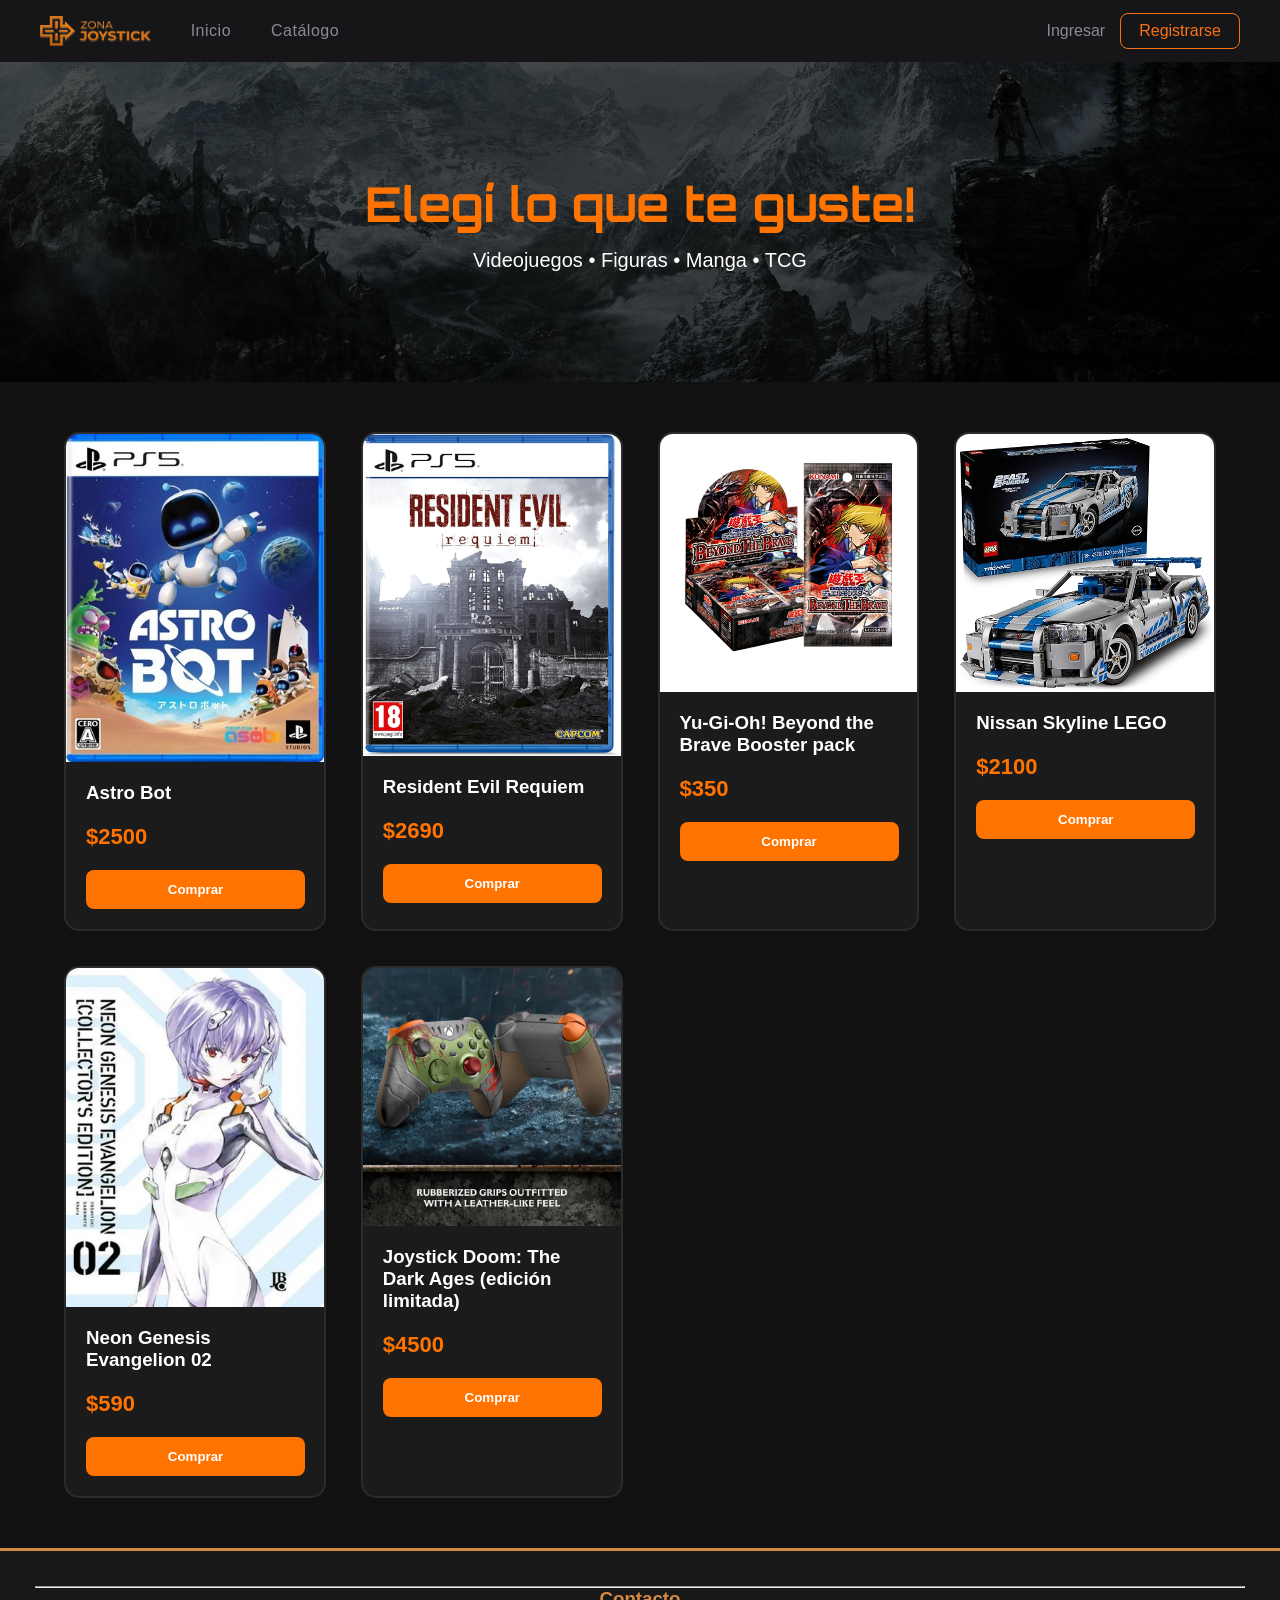
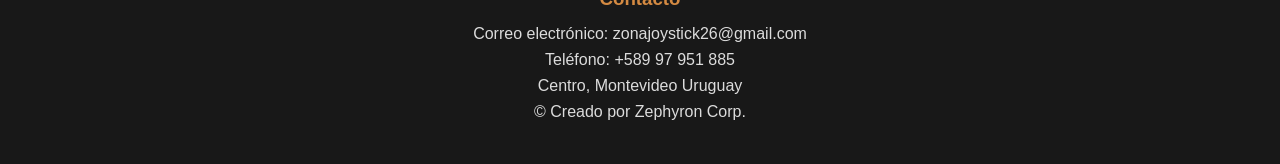
==== Catalogo.html @ a57e8e2e "Proyecto de Egreso" ====
<!--
Autor: Eric Leyes
Última actualización: 12/07/2026
-->

<!DOCTYPE html>
<html lang="es">
<head>
    <meta charset="UTF-8">
    <meta name="viewport" content="width=device-width, initial-scale=1.0">
    <title>Zona Joystick</title>
    <link rel="stylesheet" href="css/Catalogo.css">
    <link rel="icon" href="assets/favicon.ico" type="image/x-icon" sizes="512x512">
    <link href="https://fonts.googleapis.com/css2?family=Orbitron:wght@500;700&family=Poppins:wght@300;400;600&display=swap" rel="stylesheet">
</head>
<body>
    <header>
        <!-- Header con logo y barra de navegación -->
        <div class="header-izquierda">
            <img src="assets/Logo completo.png" alt="Logo empresa" class="logo">
                <nav class="menu">
                <a href="index.html">Inicio</a>
                <a href="Catalogo.html">Catálogo</a>
            </nav>
        </div>
        <!-- Más adelante se agregará el carrito -->
        <div class="header-derecha">
            <a href="login.html" class="login">Ingresar</a>
            <a href="register.html" class="register">Registrarse</a>
        </div>
    </header>

    <section class="hero">
        <h2>Elegí lo que te guste!</h2>
        <p>Videojuegos • Figuras • Manga • TCG</p>
    </section>

    <!-- Sección de catálogo -->
    <section class="catalogo">

        <div class="card">
            <a href="unProducto.html">
            <img src="assets/AstroBot.jpg" alt="Astro Bot PS5">
            <h3>Astro Bot</h3>
            <p>$2500</p>
            <button>Comprar</button>
            </a>
        </div>

        <div class="card">
            <img src="assets/requiem.jpg">
            <h3>Resident Evil Requiem</h3>
            <p>$2690</p>
            <button>Comprar</button>
        </div>

        <div class="card">
            <img src="assets/Yugi.jpeg">
            <h3>Yu-Gi-Oh! Beyond the Brave Booster pack</h3>
            <p>$350</p>
            <button>Comprar</button>
        </div>

        <div class="card">
            <img src="assets/Skyline.jpg">
            <h3>Nissan Skyline LEGO</h3>
            <p>$2100</p>
            <button>Comprar</button>
        </div>

        <div class="card">
            <img src="assets/rei.jpeg">
            <h3>Neon Genesis Evangelion 02</h3>
            <p>$590</p>
            <button>Comprar</button>
        </div>

        <div class="card">
            <img src="assets/doom.jpg">
            <h3>Joystick Doom: The Dark Ages (edición limitada)</h3>
            <p>$4500</p>
            <button>Comprar</button>
        </div>

    </section>

    <!-- Pie de página -->
    <footer>
        <hr>
        <h3>Contacto</h3>

        <p>Correo electrónico: zonajoystick26@gmail.com</p>

        <p>Teléfono: +589 97 951 885</p>

        <p>Centro, Montevideo Uruguay</p>
        <p>&copy; Creado por Zephyron Corp.</p>
    </footer>
</body>
</html>
---- css/Catalogo.css ----
/*
Autor: Eric Leyes
Última actualización: 12/07/2026
*/

/* Reset */
*{
    margin:0;
    padding:0;
    box-sizing:border-box;
}

/* Estilos generales del sitio */
body{
    background:#111;
    color:white;
    font-family: Arial, sans-serif;
}

/* Header */
header {
    padding: 12px 40px;
    display:flex;
    justify-content: space-between;
    align-items: center;
    background-color: #161618;
    color: white;
}
.header-izquierda {
    display: flex;
    align-items: center;
    gap: 30px;
}
.logo {
    height: 30px;
}
.menu{
    display: flex;
    gap: 20px;
}
.menu a{
    text-decoration: none;
    color: #8a8a96;
    letter-spacing: 0.5px;
    transition: color 0.3s ease;
    font-weight: normal;
    padding: 10px;
}

.menu a:hover{
    color: #f0ede8;
}

.header-derecha{
    display: flex;
    align-items: center;
    gap: 15px;
}

.login{
    text-decoration: none;
    color: #8a8a96;
    transition: color .3s ease;
}

.login:hover{
    color: #f0ede8;
}

.register{
    text-decoration: none;
    color: #f97316;
    border: 1px solid #f97316;
    padding: 8px 18px;
    border-radius: 8px;
    transition:color .3s ease, background-color .3s ease, border-color .3s ease;
}

.register:hover{
    background-color: #f97316;
    color: #161618;
}

/* Banner principal */
.hero{
    height:320px;
    display:flex;
    flex-direction:column;
    justify-content:center;
    align-items:center;
    text-align:center;
    background:linear-gradient(rgba(0,0,0,.7),rgba(0,0,0,.7)),
    url("../assets/skyrim.jpeg");
    background-size:cover;
    background-position:center;
}

/* Título y descripción del banner */
.hero h2{
    font-size:48px;
    color:#ff7300;
    font-family:Orbitron;
}

.hero p{
    margin-top:15px;
    font-size:20px;
}

/* Catálogo de productos */
.catalogo{
    width:90%;
    margin:50px auto;
    display:grid;
    grid-template-columns:repeat(auto-fit,minmax(260px,1fr));
    gap:35px;
}

/* Tarjetas de productos */
.card{
    background:#1b1b1b;
    border:2px solid #2b2b2b;
    border-radius:15px;
    overflow:hidden;
    transition:.35s;
}

/* Efecto al pasar el mouse sobre la tarjeta */
.card:hover{
    transform:translateY(-10px);
    border-color:#ff7300;
    box-shadow:0px 0px 20px rgba(255,115,0,.45);
}

/* Imagen del producto */
.card img{
    width:100%;
    display:block;
}

/* Nombre del producto */
.card h3{
    margin:20px;
}

/* Precio del producto */
.card p{
    margin:0 20px;
    color:#ff7300;
    font-size:22px;
    font-weight:bold;
}

/* Botón para acceder al producto */
.card button{
    margin:20px;
    width:85%;
    padding:12px;
    border:none;
    border-radius:8px;
    background:#ff7300;
    color:white;
    cursor:pointer;
    font-weight:bold;
    transition:.3s;
}

.card button:hover{
    background:#ff9800;
}

/* Enlace dentro de la tarjeta */
.card a{
    text-decoration:none;
    color:white;
}
/* Footer */
footer{

    background:#181818;

    text-align:center;

    padding:35px;

    border-top:3px solid #d48a42;

}

footer h3{

    color:#d48a42;

    margin-bottom:15px;

}

footer p{

    margin:8px;

    color:#dcdcdc;

}

/*  Diseño responsive */

/* Tablets */
@media (max-width:1024px){

    header{
        padding:12px 20px;
    }

    .catalogo{
        grid-template-columns:repeat(2,1fr);
    }
}

/* Celulares */
@media (max-width:768px){

    header{
        flex-direction:column;
        gap:15px;
        padding:20px;
    }

    .header-izquierda{
        flex-direction:column;
        gap:10px;
    }

    .header-derecha{
        justify-content:center;
    }

    .hero h2{
        font-size:32px;
    }

    .hero p{
        font-size:16px;
    }

    .catalogo{
        grid-template-columns:1fr;
        width:85%;
    }
}
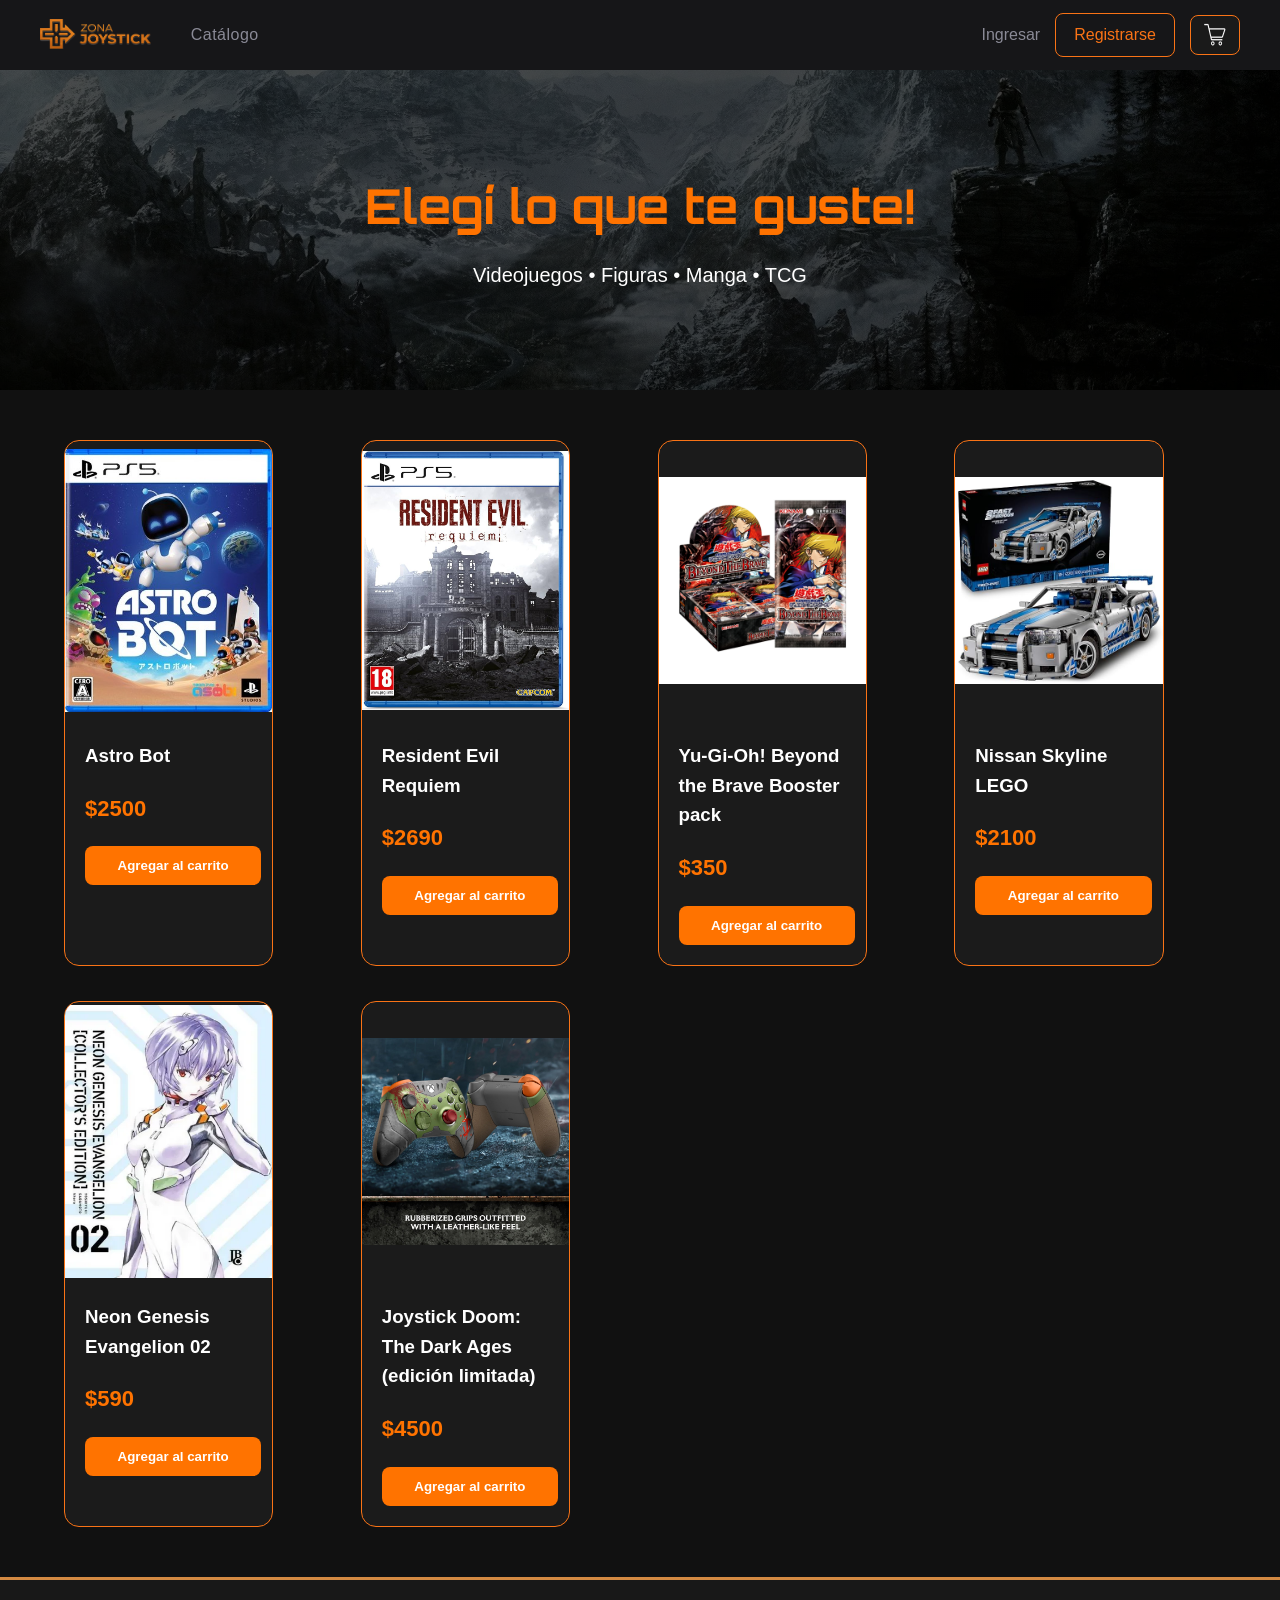
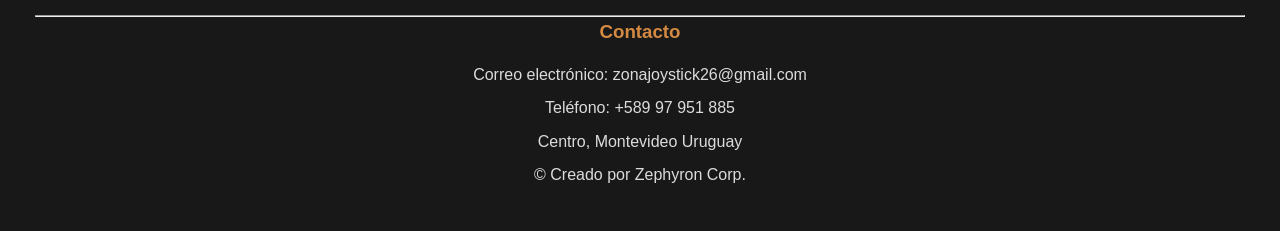
==== commit e61af888: "Correccion primer entrega" ====
--- a/Catalogo.html
+++ b/Catalogo.html
@@ -1,100 +1,100 @@
-<!--
-Autor: Eric Leyes
-Última actualización: 12/07/2026
--->
-
-<!DOCTYPE html>
-<html lang="es">
-<head>
-    <meta charset="UTF-8">
-    <meta name="viewport" content="width=device-width, initial-scale=1.0">
-    <title>Zona Joystick</title>
-    <link rel="stylesheet" href="css/Catalogo.css">
-    <link rel="icon" href="assets/favicon.ico" type="image/x-icon" sizes="512x512">
-    <link href="https://fonts.googleapis.com/css2?family=Orbitron:wght@500;700&family=Poppins:wght@300;400;600&display=swap" rel="stylesheet">
-</head>
-<body>
-    <header>
-        <!-- Header con logo y barra de navegación -->
-        <div class="header-izquierda">
-            <img src="assets/Logo completo.png" alt="Logo empresa" class="logo">
-                <nav class="menu">
-                <a href="index.html">Inicio</a>
-                <a href="Catalogo.html">Catálogo</a>
-            </nav>
-        </div>
-        <!-- Más adelante se agregará el carrito -->
-        <div class="header-derecha">
-            <a href="login.html" class="login">Ingresar</a>
-            <a href="register.html" class="register">Registrarse</a>
-        </div>
-    </header>
-
-    <section class="hero">
-        <h2>Elegí lo que te guste!</h2>
-        <p>Videojuegos • Figuras • Manga • TCG</p>
-    </section>
-
-    <!-- Sección de catálogo -->
-    <section class="catalogo">
-
-        <div class="card">
-            <a href="unProducto.html">
-            <img src="assets/AstroBot.jpg" alt="Astro Bot PS5">
-            <h3>Astro Bot</h3>
-            <p>$2500</p>
-            <button>Comprar</button>
-            </a>
-        </div>
-
-        <div class="card">
-            <img src="assets/requiem.jpg">
-            <h3>Resident Evil Requiem</h3>
-            <p>$2690</p>
-            <button>Comprar</button>
-        </div>
-
-        <div class="card">
-            <img src="assets/Yugi.jpeg">
-            <h3>Yu-Gi-Oh! Beyond the Brave Booster pack</h3>
-            <p>$350</p>
-            <button>Comprar</button>
-        </div>
-
-        <div class="card">
-            <img src="assets/Skyline.jpg">
-            <h3>Nissan Skyline LEGO</h3>
-            <p>$2100</p>
-            <button>Comprar</button>
-        </div>
-
-        <div class="card">
-            <img src="assets/rei.jpeg">
-            <h3>Neon Genesis Evangelion 02</h3>
-            <p>$590</p>
-            <button>Comprar</button>
-        </div>
-
-        <div class="card">
-            <img src="assets/doom.jpg">
-            <h3>Joystick Doom: The Dark Ages (edición limitada)</h3>
-            <p>$4500</p>
-            <button>Comprar</button>
-        </div>
-
-    </section>
-
-    <!-- Pie de página -->
-    <footer>
-        <hr>
-        <h3>Contacto</h3>
-
-        <p>Correo electrónico: zonajoystick26@gmail.com</p>
-
-        <p>Teléfono: +589 97 951 885</p>
-
-        <p>Centro, Montevideo Uruguay</p>
-        <p>&copy; Creado por Zephyron Corp.</p>
-    </footer>
-</body>
+<!--
+Autor: Eric Leyes
+Ultima actualizacion: 29/08/2026
+-->
+
+<!DOCTYPE html>
+<html lang="es">
+<head>
+    <meta charset="UTF-8">
+    <meta name="viewport" content="width=device-width, initial-scale=1.0">
+    <title>Zona Joystick</title>
+    <link rel="stylesheet" href="css/Catalogo.css">
+    <link rel="icon" href="assets/favicon.ico" type="image/x-icon" sizes="512x512">
+    <link href="https://fonts.googleapis.com/css2?family=Orbitron:wght@500;700&family=Poppins:wght@300;400;600&display=swap" rel="stylesheet">
+</head>
+<body>
+    <!-- Header con logo y barra de navegación. -->
+    <header>
+        <div class="header-izquierda">
+            <a href="index.html"><img src="assets/Logo completo.png" alt="Logo empresa" class="logo"></a>
+
+            <nav class="menu">
+                <a href="Catalogo.html">Catálogo</a>
+            </nav>
+        </div>
+        <div class="header-derecha">
+            <a href="login.html" class="login">Ingresar</a>
+            <a href="register.html" class="register">Registrarse</a>
+            <a href="carrito.html" target="_blank"><img src="assets/Carrito-De-Compras.png" alt="Carrito de compras" class="carrito"></a>
+        </div>
+    </header>
+
+    <section class="hero">
+        <h2>Elegí lo que te guste!</h2>
+        <p>Videojuegos • Figuras • Manga • TCG</p>
+    </section>
+
+    <!-- Sección de catálogo -->
+    <section class="catalogo">
+
+        <div class="card">
+            <a href="unProducto.html">
+            <img src="assets/AstroBot.jpg" alt="Astro Bot PS5">
+            <h3>Astro Bot</h3>
+            <p>$2500</p>
+            <button id="carrito-btn">Agregar al carrito</button>
+            </a>
+        </div>
+
+        <div class="card">
+            <img src="assets/requiem.jpg">
+            <h3>Resident Evil Requiem</h3>
+            <p>$2690</p>
+            <button id="carrito-btn">Agregar al carrito</button>
+        </div>
+
+        <div class="card">
+            <img src="assets/Yugi.jpeg">
+            <h3>Yu-Gi-Oh! Beyond the Brave Booster pack</h3>
+            <p>$350</p>
+            <button id="carrito-btn">Agregar al carrito</button>
+        </div>
+
+        <div class="card">
+            <img src="assets/Skyline.jpg">
+            <h3>Nissan Skyline LEGO</h3>
+            <p>$2100</p>
+            <button id="carrito-btn">Agregar al carrito</button>
+        </div>
+
+        <div class="card">
+            <img src="assets/rei.jpeg">
+            <h3>Neon Genesis Evangelion 02</h3>
+            <p>$590</p>
+            <button id="carrito-btn">Agregar al carrito</button>
+        </div>
+
+        <div class="card">
+            <img src="assets/doom.jpg">
+            <h3>Joystick Doom: The Dark Ages (edición limitada)</h3>
+            <p>$4500</p>
+            <button id="carrito-btn">Agregar al carrito</button>
+        </div>
+
+    </section>
+
+    <!-- Pie de página -->
+    <footer>
+        <hr>
+        <h3>Contacto</h3>
+
+        <p>Correo electrónico: zonajoystick26@gmail.com</p>
+
+        <p>Teléfono: +589 97 951 885</p>
+
+        <p>Centro, Montevideo Uruguay</p>
+        <p>&copy; Creado por Zephyron Corp.</p>
+    </footer>
+</body>
 </html>
--- a/css/Catalogo.css
+++ b/css/Catalogo.css
@@ -1,250 +1,270 @@
-/*
-Autor: Eric Leyes
-Última actualización: 12/07/2026
-*/
-
-/* Reset */
-*{
-    margin:0;
-    padding:0;
-    box-sizing:border-box;
-}
-
-/* Estilos generales del sitio */
-body{
-    background:#111;
-    color:white;
-    font-family: Arial, sans-serif;
-}
-
-/* Header */
-header {
-    padding: 12px 40px;
-    display:flex;
-    justify-content: space-between;
-    align-items: center;
-    background-color: #161618;
-    color: white;
-}
-.header-izquierda {
-    display: flex;
-    align-items: center;
-    gap: 30px;
-}
-.logo {
-    height: 30px;
-}
-.menu{
-    display: flex;
-    gap: 20px;
-}
-.menu a{
-    text-decoration: none;
-    color: #8a8a96;
-    letter-spacing: 0.5px;
-    transition: color 0.3s ease;
-    font-weight: normal;
-    padding: 10px;
-}
-
-.menu a:hover{
-    color: #f0ede8;
-}
-
-.header-derecha{
-    display: flex;
-    align-items: center;
-    gap: 15px;
-}
-
-.login{
-    text-decoration: none;
-    color: #8a8a96;
-    transition: color .3s ease;
-}
-
-.login:hover{
-    color: #f0ede8;
-}
-
-.register{
-    text-decoration: none;
-    color: #f97316;
-    border: 1px solid #f97316;
-    padding: 8px 18px;
-    border-radius: 8px;
-    transition:color .3s ease, background-color .3s ease, border-color .3s ease;
-}
-
-.register:hover{
-    background-color: #f97316;
-    color: #161618;
-}
-
-/* Banner principal */
-.hero{
-    height:320px;
-    display:flex;
-    flex-direction:column;
-    justify-content:center;
-    align-items:center;
-    text-align:center;
-    background:linear-gradient(rgba(0,0,0,.7),rgba(0,0,0,.7)),
-    url("../assets/skyrim.jpeg");
-    background-size:cover;
-    background-position:center;
-}
-
-/* Título y descripción del banner */
-.hero h2{
-    font-size:48px;
-    color:#ff7300;
-    font-family:Orbitron;
-}
-
-.hero p{
-    margin-top:15px;
-    font-size:20px;
-}
-
-/* Catálogo de productos */
-.catalogo{
-    width:90%;
-    margin:50px auto;
-    display:grid;
-    grid-template-columns:repeat(auto-fit,minmax(260px,1fr));
-    gap:35px;
-}
-
-/* Tarjetas de productos */
-.card{
-    background:#1b1b1b;
-    border:2px solid #2b2b2b;
-    border-radius:15px;
-    overflow:hidden;
-    transition:.35s;
-}
-
-/* Efecto al pasar el mouse sobre la tarjeta */
-.card:hover{
-    transform:translateY(-10px);
-    border-color:#ff7300;
-    box-shadow:0px 0px 20px rgba(255,115,0,.45);
-}
-
-/* Imagen del producto */
-.card img{
-    width:100%;
-    display:block;
-}
-
-/* Nombre del producto */
-.card h3{
-    margin:20px;
-}
-
-/* Precio del producto */
-.card p{
-    margin:0 20px;
-    color:#ff7300;
-    font-size:22px;
-    font-weight:bold;
-}
-
-/* Botón para acceder al producto */
-.card button{
-    margin:20px;
-    width:85%;
-    padding:12px;
-    border:none;
-    border-radius:8px;
-    background:#ff7300;
-    color:white;
-    cursor:pointer;
-    font-weight:bold;
-    transition:.3s;
-}
-
-.card button:hover{
-    background:#ff9800;
-}
-
-/* Enlace dentro de la tarjeta */
-.card a{
-    text-decoration:none;
-    color:white;
-}
-/* Footer */
-footer{
-
-    background:#181818;
-
-    text-align:center;
-
-    padding:35px;
-
-    border-top:3px solid #d48a42;
-
-}
-
-footer h3{
-
-    color:#d48a42;
-
-    margin-bottom:15px;
-
-}
-
-footer p{
-
-    margin:8px;
-
-    color:#dcdcdc;
-
-}
-
-/*  Diseño responsive */
-
-/* Tablets */
-@media (max-width:1024px){
-
-    header{
-        padding:12px 20px;
-    }
-
-    .catalogo{
-        grid-template-columns:repeat(2,1fr);
-    }
-}
-
-/* Celulares */
-@media (max-width:768px){
-
-    header{
-        flex-direction:column;
-        gap:15px;
-        padding:20px;
-    }
-
-    .header-izquierda{
-        flex-direction:column;
-        gap:10px;
-    }
-
-    .header-derecha{
-        justify-content:center;
-    }
-
-    .hero h2{
-        font-size:32px;
-    }
-
-    .hero p{
-        font-size:16px;
-    }
-
-    .catalogo{
-        grid-template-columns:1fr;
-        width:85%;
-    }
-}
+/*
+Autor: Eric Leyes
+Ultima actualizacion: 29/08/2026
+*/
+
+/* Reset */
+*{
+    margin:0;
+    padding:0;
+    box-sizing:border-box;
+}
+
+/* Estilos generales del sitio */
+body{
+    background:#111;
+    color:white;
+    line-height: 1.6;
+    font-family: Arial, sans-serif;
+}
+
+/* Header */
+header {
+    padding: 12px 40px;
+    display:flex;
+    justify-content: space-between;
+    align-items: center;
+    background-color: #161618;
+    color: white;
+    position: sticky;
+    top: 0;
+    z-index: 1000; /*Se agregó z-index para que el header esté siempre visible */
+}
+.header-izquierda {
+    display: flex;
+    align-items: center;
+    gap: 30px;
+}
+.logo {
+    height: 30px;
+    position: relative;
+    top: 3px; /*Indica cuánto querés desplazar el elemento desde arriba*/
+}
+.menu{
+    display: flex;
+    gap: 20px;
+}
+.menu a{
+    text-decoration: none;
+    color: #8a8a96;
+    letter-spacing: 0.5px;
+    transition: color 0.3s ease;
+    font-weight: normal;
+    padding: 10px;
+}
+
+.menu a:hover{
+    color: #f0ede8;
+}
+
+.header-derecha{
+    display: flex;
+    align-items: center;
+    gap: 15px;
+}
+.header-derecha img{
+    display: block;
+    background-color: rgb(26, 26, 26);
+    width: 50px;
+    height: 40px;
+    transition: transform 0.3s ease;
+    border: 1px solid #f97316;
+    border-radius: 8px;
+}
+
+.header-derecha img:hover{
+    background-color: #f97316;
+}
+
+.login{
+    text-decoration: none;
+    color: #8a8a96;
+    transition: color .3s ease;
+}
+
+.login:hover{
+    color: #f0ede8;
+}
+
+.register{
+    text-decoration: none;
+    color: #f97316;
+    border: 1px solid #f97316;
+    padding: 8px 18px;
+    border-radius: 8px;
+    transition:color .3s ease, background-color .3s ease, border-color .3s ease;
+}
+
+.register:hover{
+    background-color: #f97316;
+    color: #161618;
+}
+
+/* Banner principal */
+.hero{
+    height:320px;
+    display:flex;
+    flex-direction:column;
+    justify-content:center;
+    align-items:center;
+    text-align:center;
+    background:linear-gradient(rgba(0,0,0,.7),rgba(0,0,0,.7)),
+    url("../assets/skyrim.jpeg");
+    background-size:cover;
+    background-position:center;
+}
+
+/* Título y descripción del banner */
+.hero h2{
+    font-size:48px;
+    color:#ff7300;
+    font-family:Orbitron;
+}
+
+.hero p{
+    margin-top:15px;
+    font-size:20px;
+}
+
+/* Catálogo de productos */
+.catalogo{
+    width:90%;
+    margin:50px auto;
+    display:grid;
+    grid-template-columns:repeat(auto-fit,minmax(260px,1fr));
+    gap:35px;
+}
+
+/* Tarjetas de productos */
+.card{
+    background:#1b1b1b;
+    border:1px solid #f97316;
+    width:80%;
+    border-radius:15px;
+    overflow:hidden;
+    transition:.35s;
+}
+/* Efecto al pasar el mouse sobre la tarjeta */
+.card:hover{
+    transform:translateY(-10px);
+    border-color:#ff7300;
+    box-shadow:0px 0px 20px rgba(255,115,0,.45);
+}
+
+/* Imagen del producto */
+.card img{
+    width:100%;
+    height:280px;
+    object-fit:contain;/*Para que la imagen se ajuste completamente dentro del contenedor*/
+    display:block;
+}
+/* Nombre del producto */
+.card h3{
+    margin:20px;
+}
+
+/* Precio del producto */
+.card p{
+    margin:0 20px;
+    color:#ff7300;
+    font-size:22px;
+    font-weight:bold;
+}
+
+/* Botón para acceder al producto */
+.card button{
+    margin:20px;
+    width:85%;
+    padding:12px;
+    border:none;
+    border-radius:8px;
+    background:#ff7300;
+    color:white;
+    cursor:pointer;
+    font-weight:bold;
+    transition:.3s;
+}
+
+.card button:hover{
+    background:#ff9800;
+}
+
+/* Enlace dentro de la tarjeta */
+.card a{
+    text-decoration:none;
+    color:white;
+}
+/* Footer */
+footer{
+
+    background:#181818;
+
+    text-align:center;
+
+    padding:35px;
+
+    border-top:3px solid #d48a42;
+
+}
+
+footer h3{
+
+    color:#d48a42;
+
+    margin-bottom:15px;
+
+}
+
+footer p{
+
+    margin:8px;
+
+    color:#dcdcdc;
+
+}
+
+/*  Diseño responsive */
+
+/* Tablets */
+@media (max-width:1024px){
+
+    header{
+        padding:12px 20px;
+    }
+
+    .catalogo{
+        grid-template-columns:repeat(2,1fr);
+    }
+}
+
+/* Celulares */
+@media (max-width:768px){
+
+    header{
+        flex-direction:column;
+        gap:15px;
+        padding:20px;
+    }
+
+    .header-izquierda{
+        flex-direction:column;
+        gap:10px;
+    }
+
+    .header-derecha{
+        justify-content:center;
+    }
+
+    .hero h2{
+        font-size:32px;
+    }
+
+    .hero p{
+        font-size:16px;
+    }
+
+    .catalogo{
+        grid-template-columns:1fr;
+        width:85%;
+    }
+}
